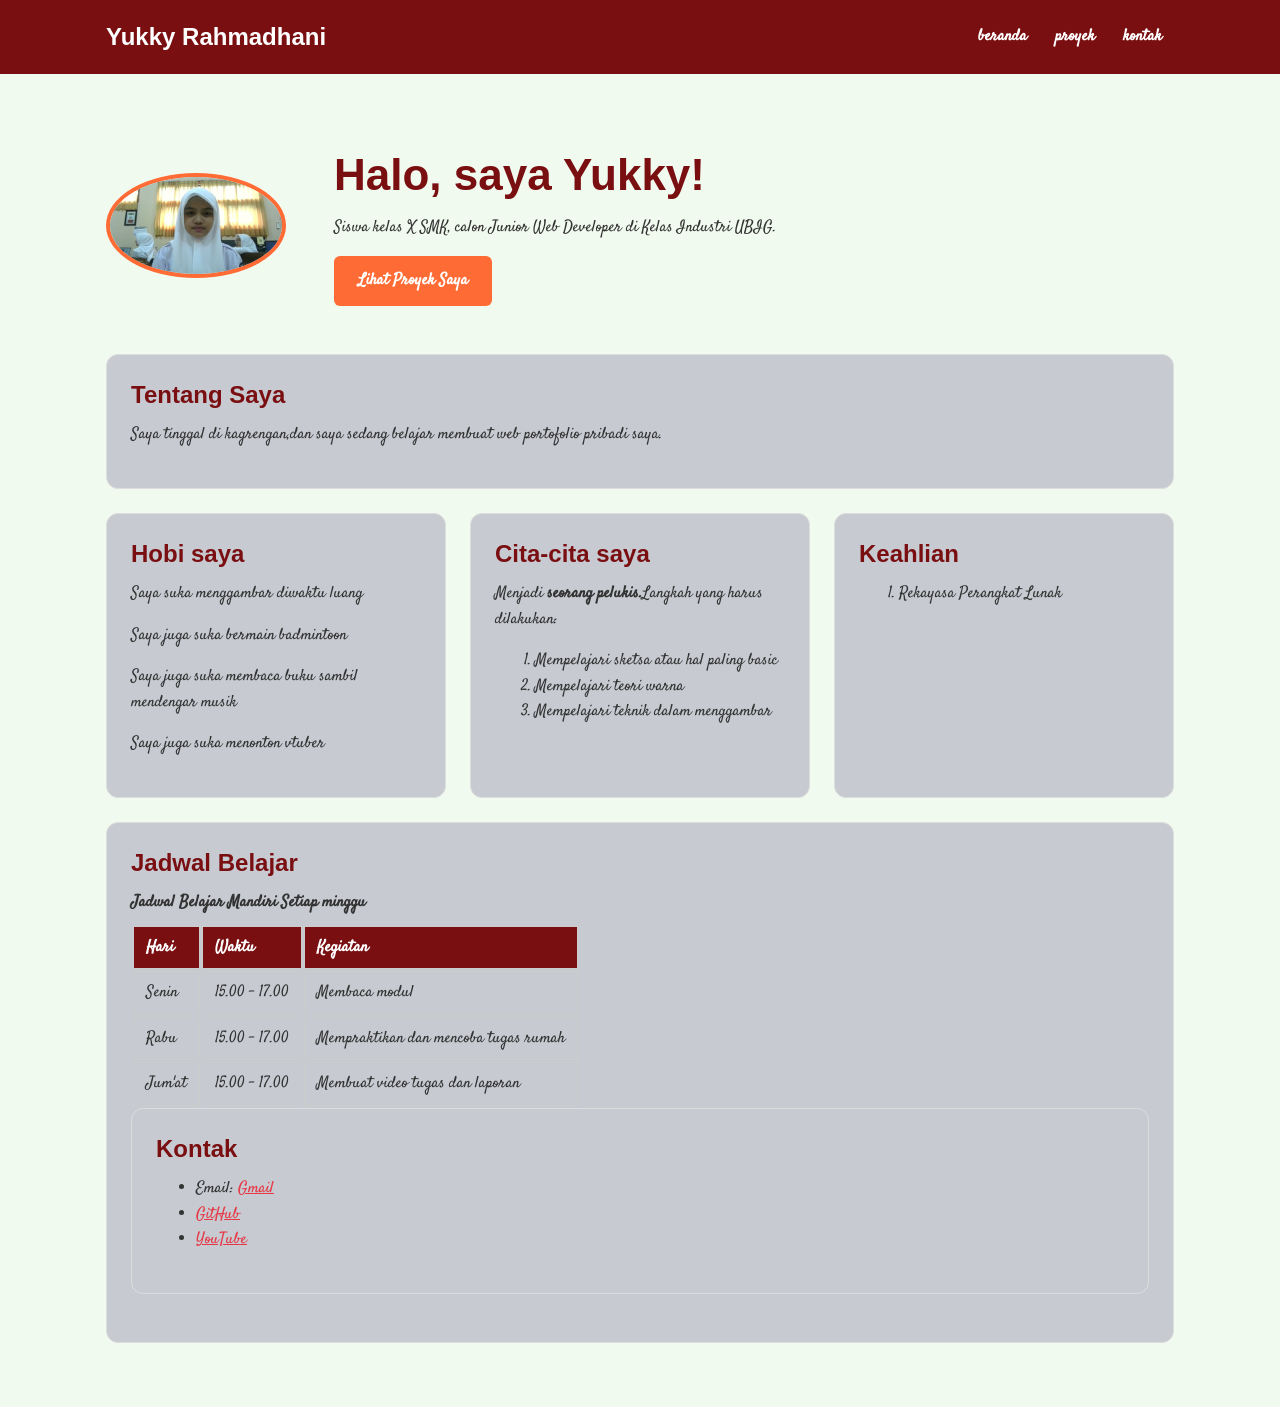
==== index.html @ 11f323ce "feat: portofolio v1" ====
<!DOCTYPE html>
<html lang="en">

<head>
    <meta charset="UTF-8">
    <meta name="viewport" content="width=device-width, initial-scale=1.0">
    <title>Yukky Rahmadhani| Beranda</title>
    <link rel="preconnect" href="https://fonts.googleapis.com">
    <link rel="preconnect" href="https://fonts.gstatic.com" crossorigin>
    <link href="https://fonts.googleapis.com/css2?family=Satisfy&display=swap" rel="stylesheet">
    <link rel="stylesheet" href="CSS/style.css">
</head>

<body>
    <header>
        <div class="container navbar">
            <h1>Yukky Rahmadhani</h1>
            <nav>
                <ul>
                    <li> <a href="index.html">beranda</a></li>
                    <li> <a href="proyek.html">proyek</a></li>
                    <li> <a href="kontak.html">kontak</a></li>
                </ul>
            </nav>
        </div>
    </header>

    <main>
        <div class="container">
            <section class="hero">
                <img src="img/foto-profile.png.jpg" alt="Foto profil Yukky Rahmadhani" width="180">
                <div>
                    <h2>Halo, saya Yukky!</h2>
                    <p>Siswa kelas X SMK, calon Junior Web Developer di Kelas
                        Industri UBIG.</p>
                    <a href="proyek.html" class="tombol">Lihat Proyek Saya</a>
                </div>
            </section>
            <section class="kartu">
                <h2>Tentang Saya</h2>
                <p>Saya tinggal di kagrengan,dan saya sedang belajar membuat web portofolio pribadi saya.</p>
            </section>

            <div class="daftar-kartu">
                <section class="kartu">
                    <h2> Hobi saya</h2>
                    <p>Saya suka menggambar diwaktu luang</p>
                    <p>Saya juga suka bermain badmintoon</p>
                    <p>Saya juga suka membaca buku sambil mendengar musik</p>
                    <p>Saya juga suka menonton vtuber</p>
                </section>

                <section class="kartu">
                    <h2> Cita-cita saya</h2>
                    <P>Menjadi
                        <strong> seorang pelukis.</strong>Langkah yang harus dilakukan:
                    </P>
                    <ol type="1">
                        <li>Mempelajari sketsa atau hal paling basic</li>
                        <li>Mempelajari teori warna</li>
                        <li>Mempelajari teknik dalam menggambar</li>
                    </ol>
                </section>

                <section class="kartu">
                    <h2>Keahlian</h2>
                    <ol>
                        <li> Rekayasa Perangkat Lunak</li>
                    </ol>
                </section>
            </div>

            <section class="kartu">
                <h2> Jadwal Belajar </h2>
                <table>
                    <caption>Jadwal Belajar Mandiri Setiap minggu</caption>
                    <thead>
                        <tr>
                            <th>Hari</th>
                            <th>Waktu</th>
                            <th>Kegiatan</th>
                        </tr>
                    </thead>
                    <tbody>
                        <tr>
                            <td>Senin</td>
                            <td>15.00 - 17.00</td>
                            <td> Membaca modul</td>
                        </tr>
                        <tr>
                            <td>Rabu</td>
                            <td>15.00 - 17.00</td>
                            <td> Mempraktikan dan mencoba tugas rumah</td>
                        </tr>
                        <tr>
                            <td>Jum'at</td>
                            <td>15.00 - 17.00</td>
                            <td> Membuat video tugas dan laporan</td>
                        </tr>
                    </tbody>
                </table>

                <section class="kartu">
                    <h2>Kontak</h2>
                    <ul>
                        <li>Email: <a href="mailto:yukkyrahmadhani@gmail.com" target="_blank"
                                rel="noopener noreferrer">Gmail</a></li>
                        <li> <a href="https://github.com/yukkyrahmadhani-prog" target="_blank"
                                rel="noopener noreferrer">GitHub</a></li>
                        <li> <a href="https://www.youtube.com/channel/UCXxrKzowtdUNlQeH4OMbwgw/" target="_blank"
                                rel="noopener noreferrer">YouTube</a>
                        </li>
                    </ul>
                </section>
        </div>
    </main>


</body>

</html>
---- CSS/style.css ----
/* Gaya portofolio Andi Pratama
Palet: #1D3557 (utama), #E63946 (aksen), #F1FAEE (latar)
Huruf: Poppins (judul), Inter (isi)
Tata letak: mobile first, titik ubah 768px (tablet) dan 1024px
(laptop) */

   /* 1. Reset */
* {
    box-sizing: border-box;
    margin: 0;
}

img {
max-width: 100%;
height: auto;
}

/* 2. Dasar halaman: warna dan huruf */
body {
    font-family: "Satisfy", cursive;
    font-size: 1rem;
    line-height: 1.6;
    color: #333333;
    background-color: #F1FAEE;
}

h1,
h2,
h3 {
    font-family: "Sniglet", Arial, sans-serif;
    color: #7A0F12;
    line-height: 1.3;
}

h2 {
    margin-bottom: 0.75rem;
}

p,
ul,
ol {
    margin-bottom: 1rem;
}

a {
    color: #E63946;
}


/*3. Wadah, header, dan menu */
.container {
max-width: 1100px;
margin: 0 auto;
padding: 0 1rem;
}
header {
    background-color: #7A0F12;
    color: #FFFFFF;
    padding:  1rem 0;
}

header h1 {
    color: #FFFFFF;
    font-size: 1.5rem;
}

.navbar {
display: flex;
flex-wrap: wrap;
justify-content: space-between;
align-items: center;
gap: 0.5rem;
}

nav ul {
display: flex;
gap: 0.25rem;
padding: 0;
margin: 0;
list-style: none;
}
nav a {
display: inline-block;
padding: 0.5rem 0.75rem;
border-radius: 6px;
color: #FFFFFF;
font-weight: 600;
text-decoration: none;
}

/* 4. Isi utama, hero, dan kartu */
main {
    padding: 1.5rem 0;
}

.hero {
display: flex;
flex-direction: column;
align-items: center;
gap: 1.5rem;
padding: 1rem 0 2rem;
text-align: center;
}
.hero img {
border: 4px solid #ff6b35;
border-radius: 50%;
}
.hero h2 {
font-size: 2rem;
}
.tombol {
display: inline-block;
padding: 0.75rem 1.5rem;
border-radius: 6px;
background-color: #FF6B35;
color: #FFFFFF;
font-weight: 600;
text-decoration: none;
}

.kartu {
    background-color: #C7CAD1;
    padding: 1rem;
    margin-bottom: 1.5rem;
    border: 1px solid #DDDDDD;
    border-radius: 12px;
    box-shadow: 0 4px 12 px rgba(0, 0, 0, 0.08);
}
.daftar-kartu {
display: flex;
flex-wrap: wrap;
gap: 1.5rem;
margin-bottom: 1.5rem;
}
.daftar-kartu .kartu {
flex: 1 1 280px;
margin-bottom: 0;
}



/* 5. Tabel */
table {
    border collapse: collapse;
}

caption {
    font-weight: 600;
    text-align: left;
    margin-bottom: 0.5rem;
}

th,
td {
    border: 1px solid #CCCCCC;
    padding: 0.5rem 0.75rem;
    text-align: left;
}

th {
    background-color: #7A0F12;
    color: #FFFFFF;
}

/* 6. Form */
label {
    font-weight: 600;
}

input,
select,
textarea {
width: 100%;
max-width: 22rem;
padding: 0.6rem;
margin-top: 0.25rem;
border: 1px solid #CCCCCC;
border-radius: 6px;
font-family: inherit;
font-size: 1rem;
}

button {
    padding: 0.75rem 1.5rem;
    border: none;
    border-radius: 6px;
    background-color: #FF6B35;
    color: #FFFFFF;
    font-family: inherit;
    font-size: 1rem;
    font-weight: 600;
    cursor: pointer;
}

/* 7. Footer */
footer {
    background-color: #7A0F12;
    color: #F1FAEE;
    text-align: center;
    padding: 1.5rem;
}

footer p {
    margin-bottom: 0.25rem;
}

footer a {
    color: #FFFFFF;
}

/* 8. Tablet: lebar layar 768px ke atas */
@media (min-width: 768px) {
.hero {
flex-direction: row;
padding: 2rem 0 3rem;
text-align: left;
}
.kartu {
padding: 1.5rem;
}
}

/* 9. Laptop: lebar layar 1024px ke atas */
@media (min-width: 1024px) {
main {
padding: 2.5rem 0;
}
.hero {
gap: 3rem;
}
.hero h2 {
font-size: 2.75rem;
}
}
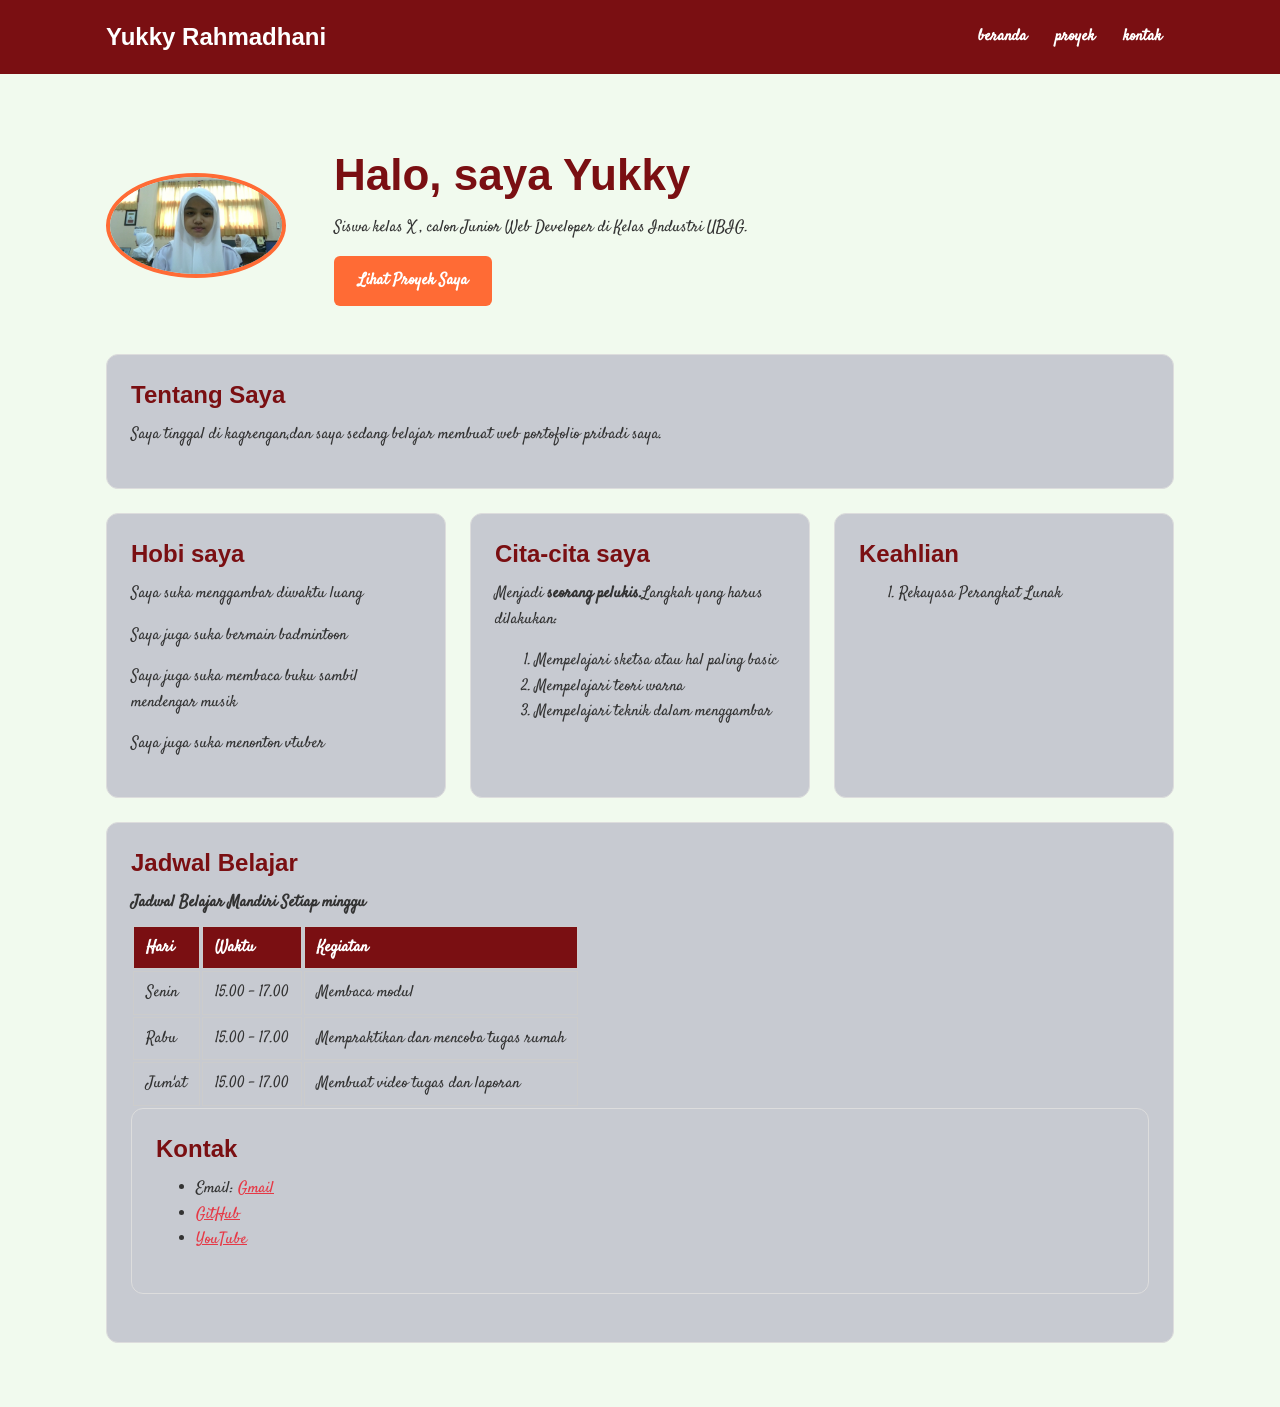
==== commit 6033641f: "feat: portofolio awal tiga halaman responsif" ====
--- a/index.html
+++ b/index.html
@@ -30,8 +30,8 @@
             <section class="hero">
                 <img src="img/foto-profile.png.jpg" alt="Foto profil Yukky Rahmadhani" width="180">
                 <div>
-                    <h2>Halo, saya Yukky!</h2>
-                    <p>Siswa kelas X SMK, calon Junior Web Developer di Kelas
+                    <h2>Halo, saya Yukky </h2>
+                    <p>Siswa kelas X  , calon Junior Web Developer di Kelas
                         Industri UBIG.</p>
                     <a href="proyek.html" class="tombol">Lihat Proyek Saya</a>
                 </div>
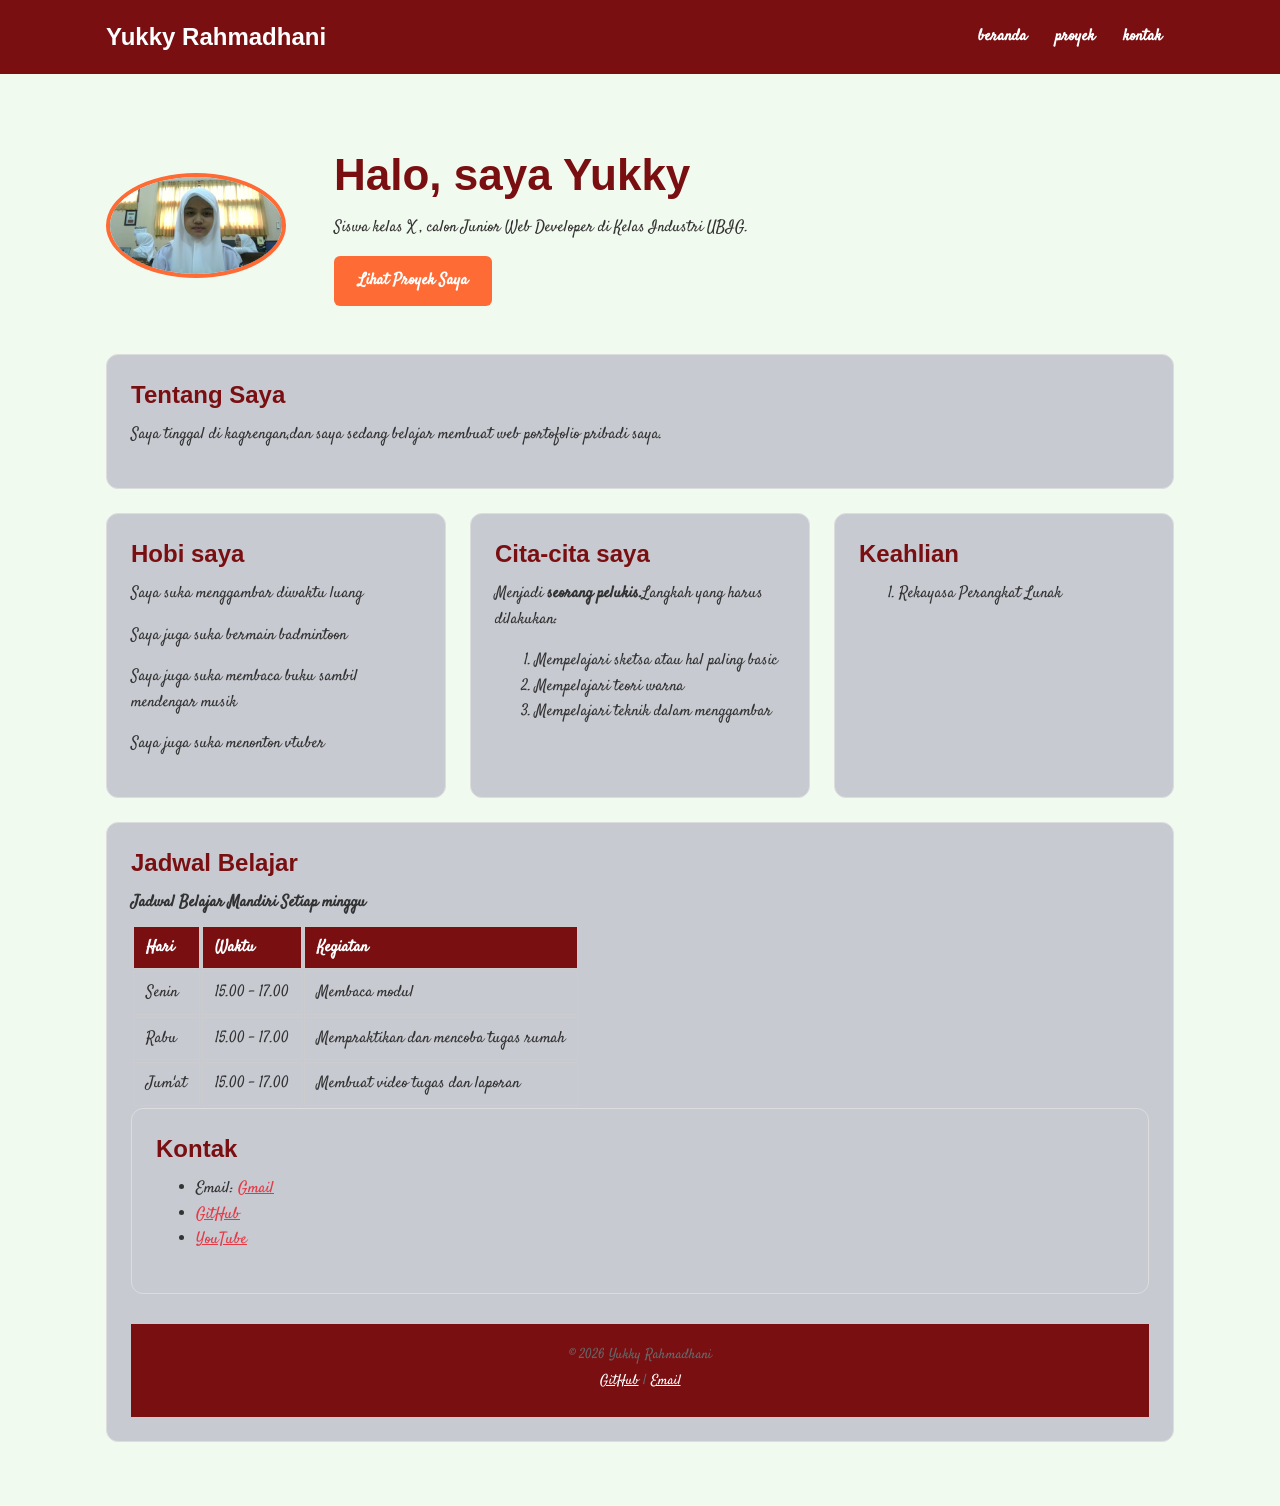
==== commit 7712c7c4: "feat: tambah footer di semua halaman" ====
--- a/index.html
+++ b/index.html
@@ -31,7 +31,7 @@
                 <img src="img/foto-profile.png.jpg" alt="Foto profil Yukky Rahmadhani" width="180">
                 <div>
                     <h2>Halo, saya Yukky </h2>
-                    <p>Siswa kelas X  , calon Junior Web Developer di Kelas
+                    <p>Siswa kelas X , calon Junior Web Developer di Kelas
                         Industri UBIG.</p>
                     <a href="proyek.html" class="tombol">Lihat Proyek Saya</a>
                 </div>
@@ -112,6 +112,11 @@
                         </li>
                     </ul>
                 </section>
+                <footer style="text-align: center; padding: 20px; margin-top: 30px; color: #666; font-size: 14px;">
+                    <p>© 2026 Yukky Rahmadhani</p>
+                    <p><a href="https://github.com/yukkyrahmadhani-prog">GitHub</a> | <a
+                            href="mailto:yukkyrahmadhani@gmail.com">Email</a></p>
+                </footer>
         </div>
     </main>
 
